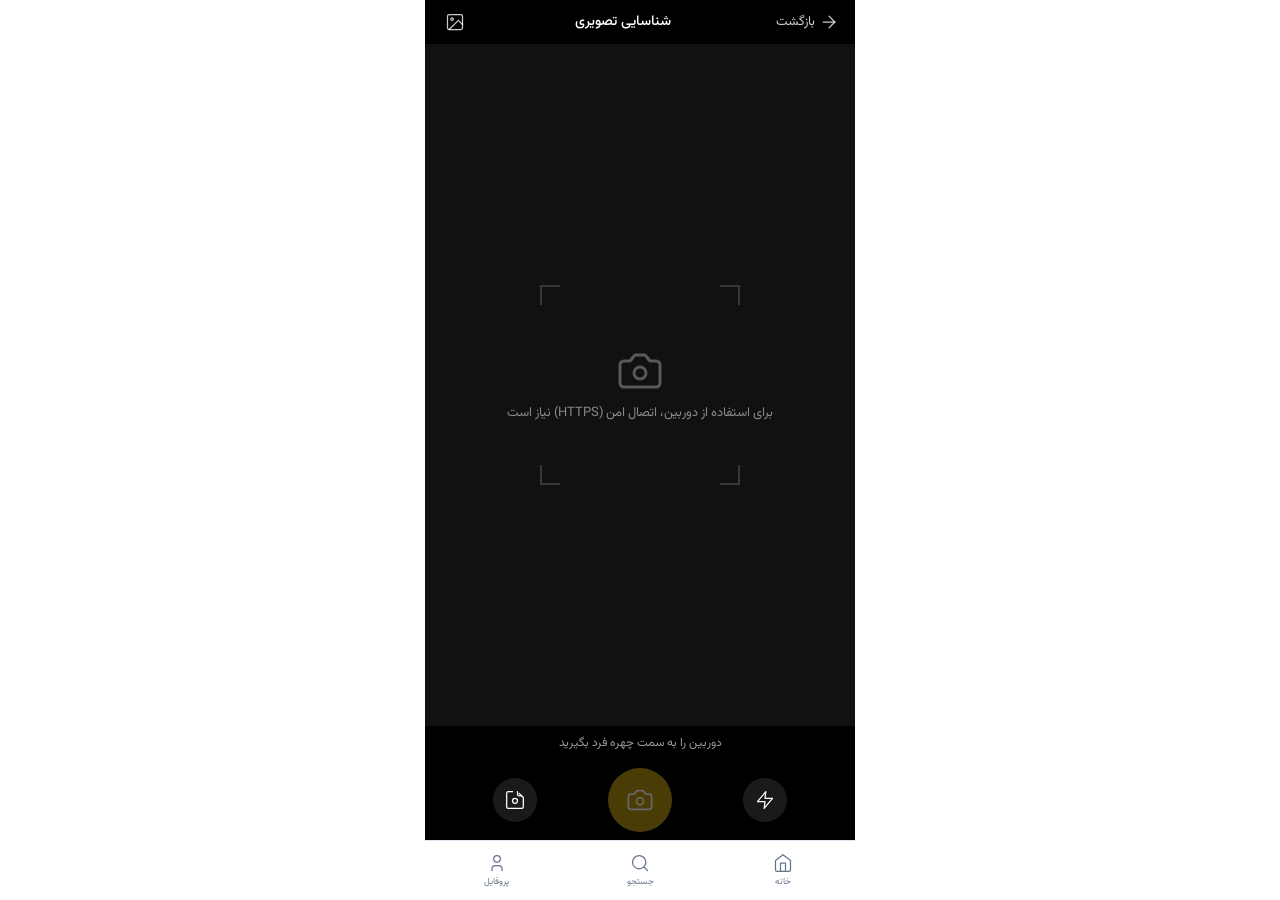
==== frontend/screens/camera.html @ 60cdd1f9 "feat: camera search screen with live feed, gallery upload and mock identification" ====
<!DOCTYPE html>
<html lang="fa" dir="rtl">
<head>
    <meta charset="UTF-8">
    <meta name="viewport" content="width=device-width, initial-scale=1.0">
    <title>ماکان+ · شناسایی تصویری</title>
    <link rel="stylesheet" href="../css/main.css">
    <link rel="stylesheet" href="../css/camera.css">
    <script src="../js/app.js" defer></script>
    <script src="../js/camera.js" defer></script>
</head>
<body>

    <svg xmlns="http://www.w3.org/2000/svg" style="display: none;">
      <symbol id="icon-search" viewBox="0 0 24 24" fill="none" stroke="currentColor" stroke-width="1.5" stroke-linecap="round" stroke-linejoin="round">
          <circle cx="11" cy="11" r="8"/>
          <path d="m21 21-4.35-4.35"/>
      </symbol>

      <symbol id="icon-camera" viewBox="0 0 24 24" fill="none" stroke="currentColor" stroke-width="1.5" stroke-linecap="round" stroke-linejoin="round">
          <path d="M14.5 4h-5L7 7H4a2 2 0 0 0-2 2v9a2 2 0 0 0 2 2h16a2 2 0 0 0 2-2V9a2 2 0 0 0-2-2h-3z"/>
          <circle cx="12" cy="13" r="3"/>
      </symbol>

      <symbol id="icon-bell" viewBox="0 0 24 24" fill="none" stroke="currentColor" stroke-width="1.5" stroke-linecap="round" stroke-linejoin="round">
          <path d="M6 8a6 6 0 0 1 12 0c0 7 3 9 3 9H3s3-2 3-9"/>
          <path d="M10.3 21a1.94 1.94 0 0 0 3.4 0"/>
      </symbol>

      <symbol id="icon-home" viewBox="0 0 24 24" fill="none" stroke="currentColor" stroke-width="1.5" stroke-linecap="round" stroke-linejoin="round">
          <path d="m3 9 9-7 9 7v11a2 2 0 0 1-2 2H5a2 2 0 0 1-2-2z"/>
          <polyline points="9 22 9 12 15 12 15 22"/>
      </symbol>

      <symbol id="icon-sitemap" viewBox="0 0 24 24" fill="none" stroke="currentColor" stroke-width="1.5" stroke-linecap="round" stroke-linejoin="round">
          <rect x="3" y="15" width="6" height="4" rx="1"/>
          <rect x="15" y="15" width="6" height="4" rx="1"/>
          <rect x="9" y="3" width="6" height="4" rx="1"/>
          <path d="M6 19v-2a4 4 0 0 1 4-4h4a4 4 0 0 1 4 4v2"/>
          <path d="M12 7v6"/>
      </symbol>

      <symbol id="icon-user" viewBox="0 0 24 24" fill="none" stroke="currentColor" stroke-width="1.5" stroke-linecap="round" stroke-linejoin="round">
          <circle cx="12" cy="7" r="4"/>
          <path d="M6 21v-2a4 4 0 0 1 4-4h4a4 4 0 0 1 4 4v2"/>
      </symbol>

      <symbol id="icon-eye" viewBox="0 0 24 24" fill="none" stroke="currentColor" stroke-width="1.5" stroke-linecap="round" stroke-linejoin="round">
          <path d="M2 12s3-7 10-7 10 7 10 7-3 7-10 7-10-7-10-7z"/>
          <circle cx="12" cy="12" r="3"/>
      </symbol>

      <symbol id="icon-eye-off" viewBox="0 0 24 24" fill="none" stroke="currentColor" stroke-width="1.5" stroke-linecap="round" stroke-linejoin="round">
          <path d="M17.94 17.94A10.07 10.07 0 0 1 12 20c-7 0-11-8-11-8a18.45 18.45 0 0 1 5.06-5.94"/>
          <path d="M9.9 4.24A9.12 9.12 0 0 1 12 4c7 0 11 8 11 8a18.5 18.5 0 0 1-2.16 3.19"/>
          <line x1="1" y1="1" x2="23" y2="23"/>
      </symbol>

      <symbol id="icon-lock" viewBox="0 0 24 24" fill="none" stroke="currentColor" stroke-width="1.5" stroke-linecap="round" stroke-linejoin="round">
          <rect x="3" y="11" width="18" height="11" rx="2" ry="2"/>
          <path d="M7 11V7a5 5 0 0 1 10 0v4"/>
      </symbol>

      <symbol id="icon-arrow-right" viewBox="0 0 24 24" fill="none" stroke="currentColor" stroke-width="1.5" stroke-linecap="round" stroke-linejoin="round">
          <line x1="5" y1="12" x2="19" y2="12"/>
          <polyline points="12 5 19 12 12 19"/>
      </symbol>

      <symbol id="icon-shield-check" viewBox="0 0 24 24" fill="none" stroke="currentColor" stroke-width="1.5" stroke-linecap="round" stroke-linejoin="round">
          <path d="M12 22s8-4 8-10V5l-8-3-8 3v7c0 6 8 10 8 10z"/>
          <polyline points="9 12 11 14 15 10"/>
      </symbol>

      <symbol id="icon-mail" viewBox="0 0 24 24" fill="none" stroke="currentColor" stroke-width="1.5" stroke-linecap="round" stroke-linejoin="round">
          <path d="M4 4h16c1.1 0 2 .9 2 2v12c0 1.1-.9 2-2 2H4c-1.1 0-2-.9-2-2V6c0-1.1.9-2 2-2z"/>
          <polyline points="22,6 12,13 2,6"/>
      </symbol>

      <symbol id="icon-phone" viewBox="0 0 24 24" fill="none" stroke="currentColor" stroke-width="1.5" stroke-linecap="round" stroke-linejoin="round">
          <path d="M22 16.92v3a2 2 0 0 1-2.18 2 19.79 19.79 0 0 1-8.63-3.07 19.5 19.5 0 0 1-6-6A19.79 19.79 0 0 1 2.12 4.18 2 2 0 0 1 4.11 2h3a2 2 0 0 1 2 1.72c.127.96.361 1.903.7 2.81a2 2 0 0 1-.45 2.11L8.09 9.91a16 16 0 0 0 6 6l1.27-1.27a2 2 0 0 1 2.11-.45c.907.339 1.85.573 2.81.7A2 2 0 0 1 22 16.92z"/>
      </symbol>

      <symbol id="icon-building" viewBox="0 0 24 24" fill="none" stroke="currentColor" stroke-width="1.5" stroke-linecap="round" stroke-linejoin="round">
          <rect x="4" y="2" width="16" height="20" rx="2" ry="2"/>
          <path d="M9 22V12h6v10"/>
          <path d="M8 7h.01M12 7h.01M16 7h.01M8 11h.01M12 11h.01M16 11h.01"/>
      </symbol>

      <symbol id="icon-user-check" viewBox="0 0 24 24" fill="none" stroke="currentColor" stroke-width="1.5" stroke-linecap="round" stroke-linejoin="round">
          <path d="M16 21v-2a4 4 0 0 0-4-4H6a4 4 0 0 0-4 4v2"/>
          <circle cx="9" cy="7" r="4"/>
          <polyline points="16 11 18 13 22 9"/>
      </symbol>

      <symbol id="icon-x" viewBox="0 0 24 24" fill="none" stroke="currentColor" stroke-width="1.5" stroke-linecap="round" stroke-linejoin="round">
          <line x1="18" y1="6" x2="6" y2="18"/>
          <line x1="6" y1="6" x2="18" y2="18"/>
      </symbol>

      <symbol id="icon-user-circle" viewBox="0 0 24 24" fill="none" stroke="currentColor" stroke-width="1.5" stroke-linecap="round" stroke-linejoin="round">
          <circle cx="12" cy="12" r="10"/>
          <circle cx="12" cy="10" r="3"/>
          <path d="M7 20.662V19a2 2 0 0 1 2-2h6a2 2 0 0 1 2 2v1.662"/>
      </symbol>

      <symbol id="icon-chevron-left" viewBox="0 0 24 24" fill="none" stroke="currentColor" stroke-width="1.5" stroke-linecap="round" stroke-linejoin="round">
          <polyline points="15 18 9 12 15 6"/>
      </symbol>

      <symbol id="icon-microphone" viewBox="0 0 24 24" fill="none" stroke="currentColor" stroke-width="1.5" stroke-linecap="round" stroke-linejoin="round">
            <path d="M12 1a3 3 0 0 0-3 3v8a3 3 0 0 0 6 0V4a3 3 0 0 0-3-3z"/>
            <path d="M19 10v2a7 7 0 0 1-14 0v-2"/>
            <line x1="12" y1="19" x2="12" y2="23"/>
            <line x1="8" y1="23" x2="16" y2="23"/>
      </symbol>

        <symbol id="icon-photo" viewBox="0 0 24 24" fill="none" stroke="currentColor" stroke-width="1.5" stroke-linecap="round" stroke-linejoin="round">
            <rect x="3" y="3" width="18" height="18" rx="2" ry="2"/>
            <circle cx="8.5" cy="8.5" r="1.5"/>
            <polyline points="21 15 16 10 5 21"/>
        </symbol>

        <symbol id="icon-bolt" viewBox="0 0 24 24" fill="none" stroke="currentColor" stroke-width="1.5" stroke-linecap="round" stroke-linejoin="round">
        <polygon points="13 2 3 14 12 14 11 22 21 10 12 10 13 2"/>
        </symbol>

        <symbol id="icon-camera-rotate" viewBox="0 0 24 24" fill="none" stroke="currentColor" stroke-width="1.5" stroke-linecap="round" stroke-linejoin="round">
            <path d="M20 7h-3a2 2 0 0 1-2-2V2"/>
            <path d="M9 2H4a2 2 0 0 0-2 2v16a2 2 0 0 0 2 2h16a2 2 0 0 0 2-2V9l-5-5"/>
            <path d="M9 13a3 3 0 1 0 6 0 3 3 0 0 0-6 0"/>
        </symbol>
    </svg>

    <div class="screen">

        <!-- Header -->
        <div class="camera-header">
            <button class="back-btn" id="back-btn">
                <svg class="icon"><use href="#icon-arrow-right"></use></svg>
                بازگشت
            </button>
            <span class="camera-title">شناسایی تصویری</span>
            <button class="gallery-btn" id="gallery-btn">
                <svg class="icon"><use href="#icon-photo"></use></svg>
            </button>
        </div>

        <!-- Camera viewfinder -->
        <div class="viewfinder" id="viewfinder">

            <!-- Live camera feed -->
            <video class="camera-feed" id="camera-feed" autoplay playsinline muted></video>

            <!-- Preview of captured/uploaded image -->
            <img alt="" class="image-preview hidden" id="image-preview">

            <!-- Overlay shown when camera is not available -->
            <div class="camera-unavailable hidden" id="camera-unavailable">
                <svg class="icon" style="width:48px;height:48px;color:rgba(255,255,255,0.3)">
                    <use href="#icon-camera"></use>
                </svg>
                <p id="unavailable-message">در حال راه‌اندازی دوربین...</p>
            </div>

            <!-- Scanning frame -->
            <div class="scan-frame" id="scan-frame">
                <div class="scan-corner tl"></div>
                <div class="scan-corner tr"></div>
                <div class="scan-corner bl"></div>
                <div class="scan-corner br"></div>
            </div>

            <!-- Scanning animation line -->
            <div class="scan-line" id="scan-line"></div>

        </div>

        <!-- Hint text -->
        <p class="camera-hint" id="camera-hint">
           دوربین را به سمت چهره فرد بگیرید
        </p>

        <!-- Controls -->
        <div class="camera-controls">
            <button class="control-btn control-btn--secondary" id="flash-btn">
                <svg class="icon"><use href="#icon-bolt"></use></svg>
            </button>
            <button class="capture-btn" id="capture-btn">
                <svg class="icon" style="width:28px;height:28px;height:28px;color:white">
                    <use href="#icon-camera"></use>
                </svg>
            </button>
            <button class="control-btn control-btn--secondary" id="flip-btn">
                <svg class="icon"><use href="#icon-camera-rotate"></use></svg>
            </button>
        </div>

        <!-- Result card - shown after identification -->
        <div class="result-card hidden" id="result-card">
            <div class="result-avatar" id="result-avatar"></div>
            <div class="result-info">
                <div class="result-name" id="result-name"></div>
                <div class="result-role" id="result-role"></div>
            </div>
            <button class="result-btn" id="result-btn">
                مشاهده پروفایل
            </button>
        </div>

        <!-- Hidden canvas for image capture -->
        <canvas class="hidden" id="capture-canvas"></canvas>

        <!-- Hidden file input for gallery -->
        <input type="file" class="hidden" id="gallery-input" accept="image/*">

    </div>
    
</body>
</html>
---- frontend/css/main.css ----
@font-face {
    font-family: 'Vazirmatn';
    src: url('../assets/fonts/Vazirmatn-Light.woff2') format('woff2');
    font-weight: 300;
    font-display: swap;
}
@font-face {
    font-family: 'Vazirmatn';
    src: url('../assets/fonts/Vazirmatn-Medium.woff2') format('woff2');
    font-weight: 500;
    font-display: swap;
}
@font-face {
    font-family: 'Vazirmatn';
    src: url('../assets/fonts/Vazirmatn-Regular.woff2') format('woff2');
    font-weight: 400;
    font-display: swap;
}
@font-face {
    font-family: 'Vazirmatn';
    src: url('../assets/fonts/Vazirmatn-Bold.woff2') format('woff2');
    font-weight: 700;
    font-display: swap;
}

:root {
    /* Brand Colors */
    --color-navy: #1e3a8a;
    --color-navy-dark: #162c66;
    --color-navy-10: rgba(31, 59, 131, 0.10);
    --color-navy-20: rgba(31, 59, 131, 0.20);
    --color-gold: #b8960c;
    --color-gold-dark: #8a7520;
    --color-gold-10: rgba(177, 154, 51, 0.10);

    /* UI Colors */
    --color-bg: #ffffff;
    --color-surface: #f3f5fa;
    --color-border: #dde3f0;
    --color-text: #16192e;
    --color-muted: #64748b;
    --color-success: #16a34a;
    --color-danger: #e05454;

    /* Typography */
    --font: 'Vazirmatn', sans-serif;

    /* Spacing */
    --space-xs: 4px;
    --space-sm: 8px;
    --space-md: 16px;
    --space-lg: 24px;
    --space-xl: 32px;

    /* Border Radius */
    --radius-sm: 8px;
    --radius-md: 12px;
    --radius-lg: 20px;
    --radius-full: 999px;
}

/* Reset */
*, *::before, *::after {
    box-sizing: border-box;
    margin: 0;
    padding: 0;
}

/* Base */
body {
    font-family: var(--font);
    background-color: var(--color-bg);
    color: var(--color-text);
    direction: rtl;
    min-height: 100dvh;
    max-width: 430px;
    margin: 0 auto;
    overflow-x: hidden;
}

/* Typography */
.text-muted { color: var(--color-muted); }
.text-navy  { color: var(--color-navy); }
.text-gold  { color: var(--color-gold); }
.text-sm    { font-size: 12px; }
.text-xs    { font-size: 10px; }
.text-bold  { font-weight: 500; }

/* Layout */
.flex       { display: flex; align-items: center; }
.flex-col   { display: flex; flex-direction: column; }
.flex-1     { flex: 1; }
.gap-sm     { gap: var(--space-sm); }
.gap-md     { gap: var(--space-md); }

/* Spacing */
.p-md       { padding: var(--space-md); }
.px-md      { padding-inline: var(--space-md); }
.py-sm      { padding-block: var(--space-sm); }

/* Surfaces */
.card {
    background: var(--color-bg);
    border: 0.5px solid var(--color-border);
    border-radius: var(--radius-md);
    padding: var(--space-md);
}

.surface {
    background: var(--color-surface);
    border-radius: var(--radius-md);
    padding: var(--space-md);
}

.icon {
    width: 20px;
    height: 20px;
    flex-shrink: 0;
}

.icon-sm { width: 16px; height: 16px; }
.icon-lg { width: 24px; height: 24px; }

/* ------------ Bottom Navigation --------------- */

.bottom-nav {
    display: flex;
    height: 60px;
    border-top: 0.5px solid var(--color-border);
    background: var(--color-bg);
    flex-shrink: 0;
}

.nav-item {
    flex: 1;
    display: flex;
    flex-direction: column;
    align-items: center;
    justify-content: center;
    gap: 2px;
    text-decoration: none;
    color: var(--color-muted);
    transition: color 0.15s;
}

.nav-item.active {
    color: var(--color-navy);
}

.nav-icon {
    font-size: 20px;
}
.nav-label {
    font-size: 9px;
}

/* ------------ Components ------------------------- */

.person-card {
    display: flex;
    align-items: center;
    gap: var(--space-sm);
    background: var(--color-bg);
    border: 0.5px solid var(--color-border);
    border-radius: var(--radius-md);
    padding: var(--space-sm) var(--space-md);
    margin-bottom: var(--space-sm);
    cursor: pointer;
    transition: border-color 0.15s;
}

.person-card:hover {
    border-color: var(--color-navy-20);
}

.person-avatar {
    width: 40px;
    height: 40px;
    border-radius: var(--radius-full);
    display: flex;
    align-items: center;
    justify-content: center;
    font-size: 13px;
    font-weight: 500;
    flex-shrink: 0;
}

.person-info {
    flex: 1;
    min-width: 0;
}

.person-name {
    font-size: 13px;
    font-weight: 500;
    color: var(--color-text);
    white-space: nowrap;
    overflow: hidden;
    text-overflow: ellipsis;
}

.person-role {
    font-size: 11px;
    color: var(--color-muted);
    margin-top: 2px;
}

.person-badge {
    font-size: 10px;
    padding: 2px 8px;
    border-radius: var(--radius-sm);
    flex-shrink: 0;
}

.badge-dept {
    background: var(--color-surface);
    color: var(--color-navy);
    border: 0.5px solid var(--color-navy-10);
}

/* ------------------ Microphone -------------------*/

.mic-btn {
    background: none;
    border: none;
    cursor: pointer;
    color: var(--color-muted);
    display: flex;
    align-items: center;
    padding: var(--space-xs);
    flex-shrink: 0;
    transition: color 0.15s;
}

.mic-btn.listening {
    color: var(--color-danger);
    animation: pulse 1s infinite;
}

@keyframes pulse {
    0%   { opacity: 1; }
    50%  { opacity: 0.4; }
    100% { opacity: 1; }
}

/* ------------------- Toast -------------------------*/
.toast {
    position: fixed;
    bottom: 80px;
    left: 50%;
    transform: translateX(-50%) translateY(20px);
    color: white;
    font-family: var(--font);
    font-size: 13px;
    padding: 10px 20px;
    border-radius: var(--radius-full);
    white-space: nowrap;
    opacity: 0;
    transition: opacity 0.2s, transform 0.2s;
    z-index: 1000;
    pointer-events: none;
}

.toast--visible {
    opacity: 1;
    transform: translateX(-50%) translateY(0);
}

.toast--error   { background: var(--color-danger); }
.toast--success { background: var(--color-success); }
.toast--info    { background: var(--color-text); }
---- frontend/css/camera.css ----
.screen {
    display: flex;
    flex-direction: column;
    height: 100dvh;
    overflow: hidden;
    background: #000;
}

/* Header */
.camera-header {
    display: flex;
    align-items: center;
    justify-content: space-between;
    padding: var(--space-sm) var(--space-md);
    flex-shrink: 0;
    z-index: 10;
}

.back-btn {
    display: flex;
    align-items: center;
    gap: var(--space-xs);
    background: none;
    border: none;
    cursor: pointer;
    font-family: var(--font);
    font-size: 13px;
    color: rgba(255, 255, 255, 0.8);
    padding: var(--space-xs) 0;
}

.camera-title {
    font-size: 14px;
    font-weight: 500;
    color: white;
    font-family: var(--font);
}

.gallery-btn {
    background: none;
    border: none;
    cursor: pointer;
    color: rgba(255, 255, 255, 0.8);
    display: flex;
    align-items: center;
    padding: var(--space-xs);
}

/* Viewfinder */
.viewfinder {
    flex: 1;
    position: relative;
    overflow: hidden;
    display: flex;
    align-items: center;
    justify-content: center;
}

.camera-feed {
    width: 100%;
    height: 100%;
    object-fit: cover;
}

.image-preview {
    width: 100%;
    height: 100%;
    object-fit: contain;
}

.camera-unavailable {
    position: absolute;
    inset: 0;
    display: flex;
    flex-direction: column;
    align-items: center;
    justify-content: center;
    gap: var(--space-sm);
    background: #111;
}

.camera-unavailable p {
    font-size: 13px;
    color: rgba(255, 255, 255, 0.5);
    font-family: var(--font);
    text-align: center;
    padding: 0 var(--space-lg);
}

/* Scanning frame */
.scan-frame {
    position: absolute;
    width: 200px;
    height: 200px;
    top: 50%;
    left: 50%;
    transform: translate(-50%, -50%);
}

.scan-corner {
    position: absolute;
    width: 20px;
    height: 20px;
    border-color: white;
    border-style: solid;
    opacity: 0.8;
}

.scan-corner.tl { top: 0; right: 0; border-width: 2px 2px 0 0; }
.scan-corner.tr { top: 0; left: 0; border-width: 2px 0 0 2px; }
.scan-corner.bl { bottom: 0; right: 0; border-width: 0 2px 2px 0; }
.scan-corner.br { bottom: 0; left: 0; border-width: 0 0 2px 2px; }

/* Scan line animation */
.scan-line {
    position: absolute;
    left: 50%;
    transform: translateX(-50%);
    width: 200px;
    height: 2px;
    background: linear-gradient(90deg, transparent, var(--color-gold), transparent);
    top: calc(50% - 100px);
    animation: scan 2s linear infinite;
    opacity: 0;
}

.scan-line.active {
    opacity: 1;
}

@keyframes scan {
    0%   { top: calc(50% - 100px); }
    100% { top: calc(50% + 100px); }
}

/* Hint */
.camera-hint {
    text-align: center;
    font-size: 12px;
    color: rgba(255, 255, 255, 0.6);
    font-family: var(--font);
    padding: var(--space-sm) var(--space-md);
    flex-shrink: 0;
}

/* Controls */
.camera-controls {
    display: flex;
    align-items: center;
    justify-content: space-around;
    padding: var(--space-sm) var(--space-xl);
    flex-shrink: 0;
}

.capture-btn {
    width: 64px;
    height: 64px;
    border-radius: var(--radius-full);
    background: var(--color-gold);
    border: 3px solid rgba(177, 154, 51, 0.3);
    display: flex;
    align-items: center;
    justify-content: center;
    cursor: pointer;
    transition: transform 0.1s;
}

.capture-btn:active {
    transform: scale(0.95);
}

.control-btn--secondary {
    width: 44px;
    height: 44px;
    border-radius: var(--radius-full);
    background: rgba(255, 255, 255, 0.1);
    border: none;
    display: flex;
    align-items: center;
    justify-content: center;
    cursor: pointer;
    color: white;
}

/* Result card */
.result-card {
    display: flex;
    align-items: center;
    gap: var(--space-sm);
    background: white;
    border-radius: var(--radius-md) var(--radius-md) 0 0;
    padding: var(--radius-md);
    flex-shrink: 0;
}

.result-avatar {
    width: 44px;
    height: 44px;
    border-radius: var(--radius-full);
    display: flex;
    align-items: center;
    justify-content: center;
    font-size: 16px;
    font-weight: 500;
    flex-shrink: 0;
}

.result-info {
    flex: 1;
    min-width: 0;
}

.result-name {
    font-size: 14px;
    font-weight: 500;
    color: var(--color-text);
    font-family: var(--font);
}

.result-role {
    font-size: 12px;
    color: var(--color-muted);
    margin-top: 2px;
    font-family: var(--font);
}

.result-btn {
    background: var(--color-navy);
    color: white;
    border: none;
    border-radius: var((--radius-sm));
    padding: 8px 14px;
    font-family: var(--font);
    font-size: 12px;
    cursor: pointer;
    flex-shrink: 0;
}

.hidden {
    display: none !important;
}
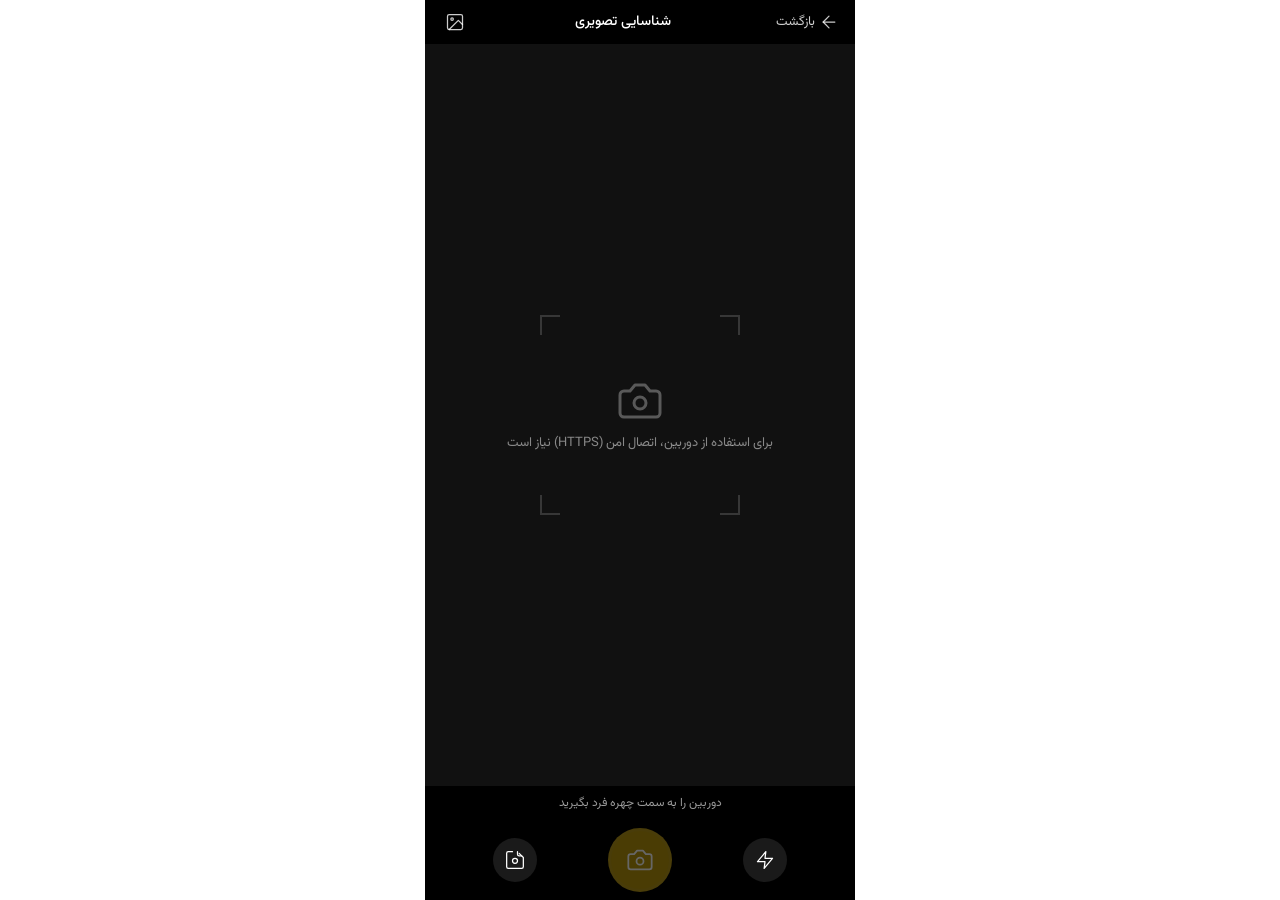
==== commit cdcf06ae: "feat: PWA manifest, service worker, iPhone safe area support" ====
--- a/frontend/screens/camera.html
+++ b/frontend/screens/camera.html
@@ -8,6 +8,15 @@
     <link rel="stylesheet" href="../css/camera.css">
     <script src="../js/app.js" defer></script>
     <script src="../js/camera.js" defer></script>
+    <link rel="icon" type="image/png" href="../assets/icons/icon-pwa.png">
+    <!-- PWA -->
+    <link rel="manifest" href="../manifest.json">
+    <meta name="theme-color" content="#1e3a8a">
+    <meta name="mobile-web-app-capable" content="yes">
+    <meta name="apple-mobile-web-app-capable" content="yes">
+    <meta name="apple-mobile-web-app-status-bar-style" content="default">
+    <meta name="apple-mobile-web-app-title" content="Makan+">
+    <link rel="apple-touch-icon" href="../assets/icons/icon-pwa.png">
 </head>
 <body>
 
--- a/frontend/css/main.css
+++ b/frontend/css/main.css
@@ -76,6 +76,8 @@
     max-width: 430px;
     margin: 0 auto;
     overflow-x: hidden;
+    padding-top: env(safe-area-inset-top);
+    padding-bottom: env(safe-area-inset-bottom);
 }
 
 /* Typography */
@@ -129,6 +131,8 @@
     border-top: 0.5px solid var(--color-border);
     background: var(--color-bg);
     flex-shrink: 0;
+    padding-bottom: env(safe-area-inset-bottom);
+    height: calc(60px + env(safe-area-inset-bottom));
 }
 
 .nav-item {
@@ -268,4 +272,111 @@
 
 .toast--error   { background: var(--color-danger); }
 .toast--success { background: var(--color-success); }
-.toast--info    { background: var(--color-text); }+.toast--info    { background: var(--color-text); }
+
+/* ---------------------------------- Forms --------------------------------- */
+.field-group {
+  display: flex;
+  flex-direction: column;
+  gap: var(--space-xs);
+  margin-bottom: var(--space-sm);
+}
+
+.field-label {
+  font-size: 12px;
+  color: var(--color-muted);
+  font-weight: 500;
+}
+
+.field-wrapper {
+  position: relative;
+  display: flex;
+  align-items: center;
+}
+
+.field-input {
+  width: 100%;
+  background: var(--color-surface);
+  border: 0.5px, solid var(--color-border);
+  border-radius: var(--radius-sm);
+  padding: 12px var(--space-md);
+  font-family: var(--font);
+  font-size: 14px;
+  color: var(--color-text);
+  direction: ltr;
+  text-align: right;
+  outline: none;
+  transition: border-color 0.2s;
+}
+
+.field-input:focus {
+  border-color: var(--color-navy);
+}
+
+.field-input::placeholder {
+  color: var(--color-muted);
+  direction: rtl;
+}
+
+.field-toggle {
+  position: absolute;
+  left: var(--space-sm);
+  background: none;
+  border: none;
+  cursor: pointer;
+  padding: var(--space-xs);
+  font-size: 16px;
+  line-height: 1;
+}
+
+.btn-primary {
+  width: 100%;
+  background: var(--color-navy);
+  color: white;
+  border: none;
+  border-radius: var(--radius-sm);
+  padding: 14px;
+  font-family: var(--font);
+  font-size: 14px;
+  font-weight: 500;
+  cursor: pointer;
+  margin-top: var(--space-sm);
+  transition: background 0.2s;
+}
+
+.btn-primary:hover {
+  background: var(--color-navy-dark);
+}
+
+.btn-primary:disabled {
+  opacity: 0.6;
+  cursor: not-allowed;
+}
+
+.btn-ghost {
+  width: 100%;
+  background: none;
+  border: none;
+  color: var(--color-navy);
+  font-family: var(--font);
+  font-size: 13px;
+  cursor: pointer;
+  padding: var(--space-sm);
+  text-align: center;
+}
+
+.error-message {
+  font-size: 12px;
+  color: var(--color-danger);
+  text-align: center;
+  min-height: 20px;
+  padding: var(--space-xs) 0;
+}
+
+.back-btn svg {
+    transform: scaleX(-1);
+}
+
+.hidden {
+    display: none !important;
+}
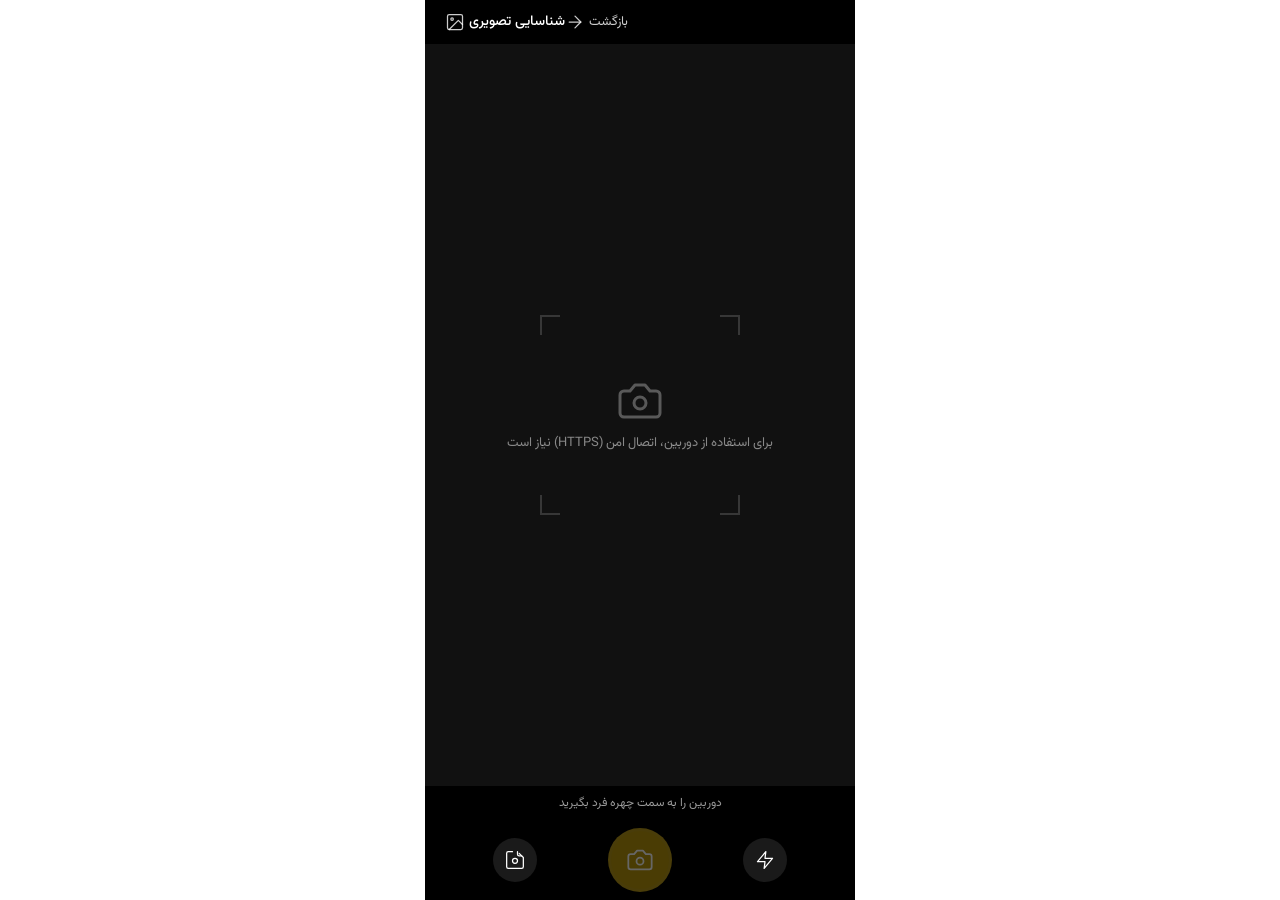
==== commit a8d360c6: "feat: PWA setup, voice search, camera screen, forgot password, demo mode, logout" ====
--- a/frontend/screens/camera.html
+++ b/frontend/screens/camera.html
@@ -2,7 +2,7 @@
 <html lang="fa" dir="rtl">
 <head>
     <meta charset="UTF-8">
-    <meta name="viewport" content="width=device-width, initial-scale=1.0">
+    <meta name="viewport" content="width=device-width, initial-scale=1.0, maximum-scale=1.0, user-scalable=no">
     <title>ماکان+ · شناسایی تصویری</title>
     <link rel="stylesheet" href="../css/main.css">
     <link rel="stylesheet" href="../css/camera.css">
@@ -11,7 +11,7 @@
     <link rel="icon" type="image/png" href="../assets/icons/icon-pwa.png">
     <!-- PWA -->
     <link rel="manifest" href="../manifest.json">
-    <meta name="theme-color" content="#1e3a8a">
+    <meta name="theme-color" content="#000000">
     <meta name="mobile-web-app-capable" content="yes">
     <meta name="apple-mobile-web-app-capable" content="yes">
     <meta name="apple-mobile-web-app-status-bar-style" content="default">
@@ -138,6 +138,18 @@
             <path d="M9 2H4a2 2 0 0 0-2 2v16a2 2 0 0 0 2 2h16a2 2 0 0 0 2-2V9l-5-5"/>
             <path d="M9 13a3 3 0 1 0 6 0 3 3 0 0 0-6 0"/>
         </symbol>
+        <symbol id="icon-microphone" viewBox="0 0 24 24" fill="none" stroke="currentColor" stroke-width="1.5" stroke-linecap="round" stroke-linejoin="round">
+            <path d="M12 1a3 3 0 0 0-3 3v8a3 3 0 0 0 6 0V4a3 3 0 0 0-3-3z"/>
+            <path d="M19 10v2a7 7 0 0 1-14 0v-2"/>
+            <path d="M12 19v4"/>
+            <path d="M8 23h8"/>
+        </symbol>
+        <symbol id="icon-logout" viewBox="0 0 24 24" fill="none" stroke="currentColor" stroke-width="1.5" stroke-linecap="round" stroke-linejoin="round">
+          <path d="M9 21H5a2 2 0 0 1-2-2V5a2 2 0 0 1 2-2h4"/>
+          <polyline points="16 17 21 12 16 7"/>
+          <line x1="21" y1="12" x2="9" y2="12"/>
+        </symbol>
+
     </svg>
 
     <div class="screen">
--- a/frontend/css/main.css
+++ b/frontend/css/main.css
@@ -234,6 +234,8 @@
     padding: var(--space-xs);
     flex-shrink: 0;
     transition: color 0.15s;
+    min-width: 28px;
+    min-height: 28px;
 }
 
 .mic-btn.listening {
@@ -373,8 +375,19 @@
   padding: var(--space-xs) 0;
 }
 
-.back-btn svg {
-    transform: scaleX(-1);
+.back-btn {
+    display: flex;
+    align-items: center;
+    gap: var(--space-xs);
+    background: none;
+    border: none;
+    cursor: pointer;
+    font-family: var(--font);
+    font-size: 13px;
+    color: var(--color-navy);
+    padding: var(--space-xs) 0;
+    direction: ltr;
+    margin-right: auto;
 }
 
 .hidden {
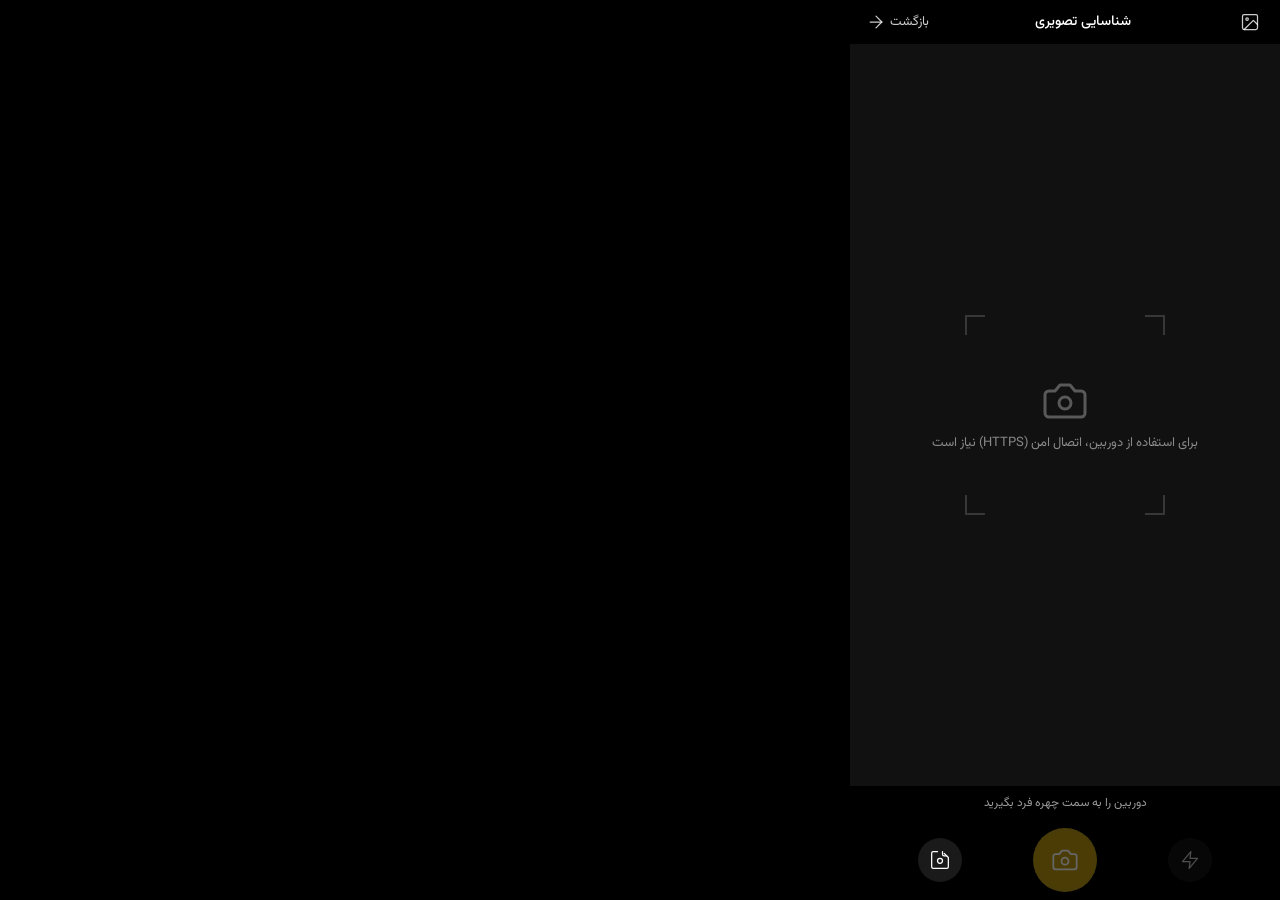
==== commit 1d156aa9: "rebrand: rename Makan+ to Mosaic, remove TMIG references" ====
--- a/frontend/screens/camera.html
+++ b/frontend/screens/camera.html
@@ -3,7 +3,7 @@
 <head>
     <meta charset="UTF-8">
     <meta name="viewport" content="width=device-width, initial-scale=1.0, maximum-scale=1.0, user-scalable=no">
-    <title>ماکان+ · شناسایی تصویری</title>
+    <title>Mosaic · شناسایی تصویری</title>
     <link rel="stylesheet" href="../css/main.css">
     <link rel="stylesheet" href="../css/camera.css">
     <script src="../js/app.js" defer></script>
@@ -15,7 +15,7 @@
     <meta name="mobile-web-app-capable" content="yes">
     <meta name="apple-mobile-web-app-capable" content="yes">
     <meta name="apple-mobile-web-app-status-bar-style" content="default">
-    <meta name="apple-mobile-web-app-title" content="Makan+">
+    <meta name="apple-mobile-web-app-title" content="Mosaic">
     <link rel="apple-touch-icon" href="../assets/icons/icon-pwa.png">
 </head>
 <body>
--- a/frontend/css/main.css
+++ b/frontend/css/main.css
@@ -64,6 +64,18 @@
     box-sizing: border-box;
     margin: 0;
     padding: 0;
+}
+
+* {
+    /* Disabling text selection globally */
+    -webkit-user-select: none;
+    user-select: none;
+}
+
+/* Enable only on profile content */
+.profile-section .info-value {
+    -webkit-user-select: text;
+    user-select: text;
 }
 
 /* Base */
@@ -76,6 +88,7 @@
     max-width: 430px;
     margin: 0 auto;
     overflow-x: hidden;
+    font-size: 16px;
     padding-top: env(safe-area-inset-top);
     padding-bottom: env(safe-area-inset-bottom);
 }
@@ -123,7 +136,7 @@
 .icon-sm { width: 16px; height: 16px; }
 .icon-lg { width: 24px; height: 24px; }
 
-/* ------------ Bottom Navigation --------------- */
+/* ---------------------------- Bottom Navigation --------------------------- */
 
 .bottom-nav {
     display: flex;
@@ -158,7 +171,7 @@
     font-size: 9px;
 }
 
-/* ------------ Components ------------------------- */
+/* ------------------------------- Components ------------------------------- */
 
 .person-card {
     display: flex;
@@ -195,7 +208,7 @@
 }
 
 .person-name {
-    font-size: 13px;
+    font-size: 15px;
     font-weight: 500;
     color: var(--color-text);
     white-space: nowrap;
@@ -204,13 +217,13 @@
 }
 
 .person-role {
-    font-size: 11px;
+    font-size: 13px;
     color: var(--color-muted);
     margin-top: 2px;
 }
 
 .person-badge {
-    font-size: 10px;
+    font-size: 11px;
     padding: 2px 8px;
     border-radius: var(--radius-sm);
     flex-shrink: 0;
@@ -222,7 +235,7 @@
     border: 0.5px solid var(--color-navy-10);
 }
 
-/* ------------------ Microphone -------------------*/
+/* ------------------------------- Microphone ------------------------------- */
 
 .mic-btn {
     background: none;
@@ -249,7 +262,7 @@
     100% { opacity: 1; }
 }
 
-/* ------------------- Toast -------------------------*/
+/* ---------------------------------- Toast --------------------------------- */
 .toast {
     position: fixed;
     bottom: 80px;
@@ -267,6 +280,36 @@
     pointer-events: none;
 }
 
+.update-toast {
+    position: fixed;
+    bottom: 80px;
+    left: 50%;
+    transform: translateX(-50%);
+    background: var(--color-navy);
+    color: white;
+    font-family: var(--font);
+    font-size: 13px;
+    padding: 10px 16px;
+    border-radius: var(--radius-md);
+    display: flex;
+    align-items: center;
+    gap: var(--space-sm);
+    z-index: 1000;
+    white-space: nowrap;
+    box-shadow: 0 4px 12px rgba(0, 0, 0, 0.15);
+}
+
+.update-toast button {
+    background: var(--color-gold);
+    color: white;
+    border: none;
+    border-radius: var(--radius-sm);
+    padding: 4px 10px;
+    font-family: var(--font);
+    font-size: 12px;
+    cursor: pointer;
+}
+
 .toast--visible {
     opacity: 1;
     transform: translateX(-50%) translateY(0);
@@ -285,7 +328,7 @@
 }
 
 .field-label {
-  font-size: 12px;
+  font-size: 14px;
   color: var(--color-muted);
   font-weight: 500;
 }
@@ -303,7 +346,7 @@
   border-radius: var(--radius-sm);
   padding: 12px var(--space-md);
   font-family: var(--font);
-  font-size: 14px;
+  font-size: 16px;
   color: var(--color-text);
   direction: ltr;
   text-align: right;
@@ -392,4 +435,19 @@
 
 .hidden {
     display: none !important;
+}
+
+/* --------------------------------- Spinner -------------------------------- */
+.spinner {
+    width: 18px;
+    height: 18px;
+    border: 2px solid var(--color-border);
+    border-top-color: var(--color-navy);
+    border-radius: 50%;
+    animation: spin 0.7s linear infinite;
+    flex-shrink: 0;
+}
+
+@keyframes spin {
+    to { transform: rotate(360deg); }
 }
--- a/frontend/css/camera.css
+++ b/frontend/css/camera.css
@@ -1,12 +1,26 @@
+body {
+    background-color: #000;
+    overflow: hidden;
+    position: fixed;
+    width: 100%;
+}
+
 .screen {
     display: flex;
     flex-direction: column;
     height: 100dvh;
     overflow: hidden;
     background: #000;
+    padding-top: env(safe-area-inset-top);
+    padding-bottom: env(safe-area-inset-bottom);
 }
 
 /* Header */
+.camera-header .back-btn {
+    margin-right: 0;
+    color: rgba(255, 255, 255, 0.8);
+}
+
 .camera-header {
     display: flex;
     align-items: center;
@@ -14,6 +28,7 @@
     padding: var(--space-sm) var(--space-md);
     flex-shrink: 0;
     z-index: 10;
+    direction: ltr;
 }
 
 .back-btn {
